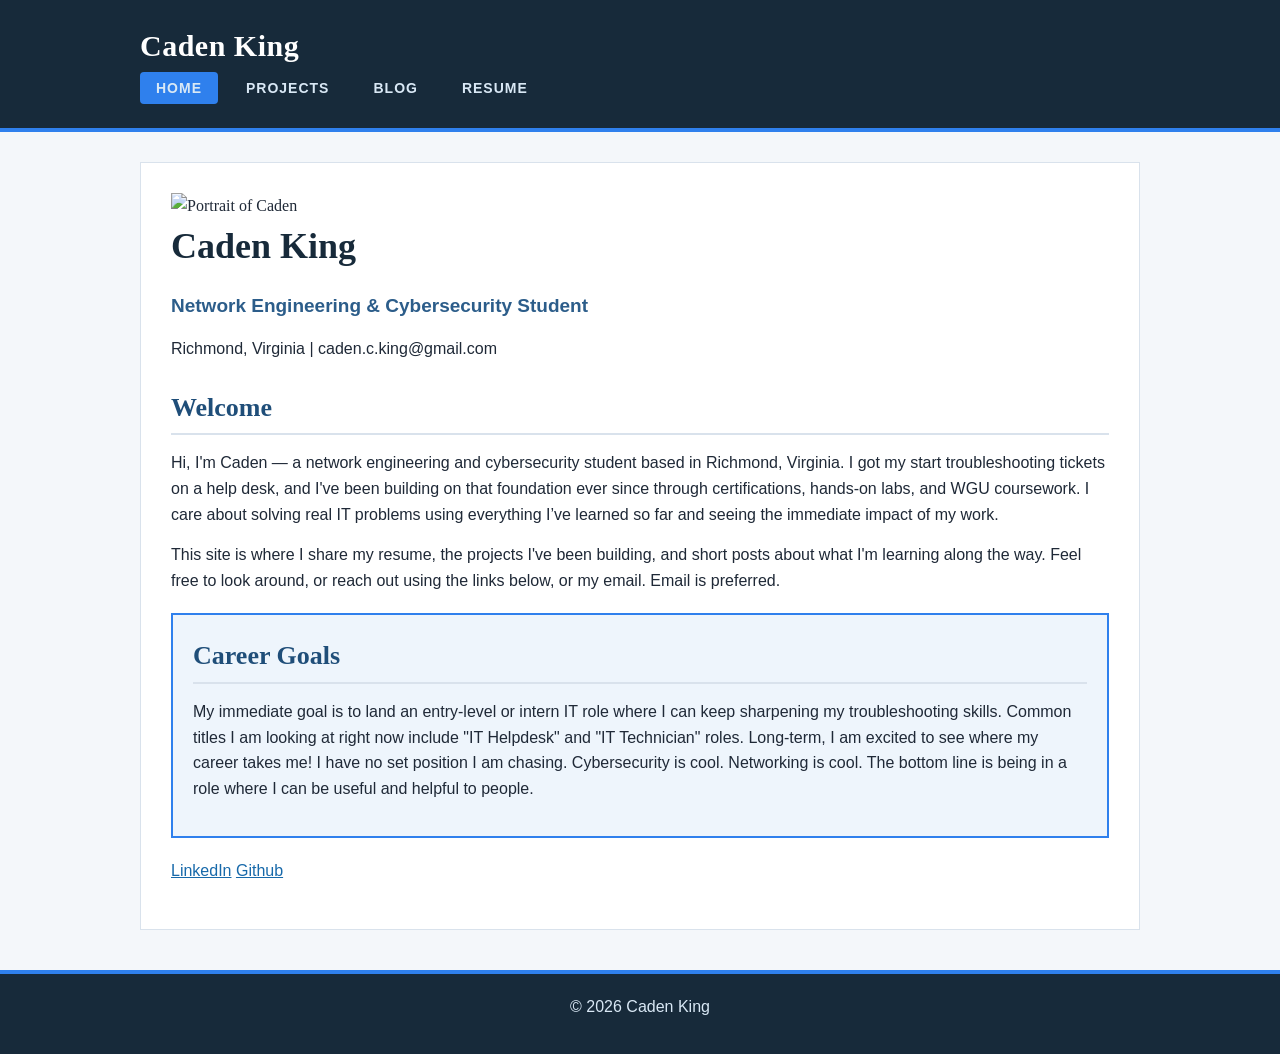
==== index.html @ fc4eb68d "wording change on home page" ====
<!DOCTYPE html>
<html language="en">

<head>
    <link rel="stylesheet" href="style.css">
    <title>Caden King | Home</title>
</head>

<body>

    <header>

        <div class="nav-bar">
            <a href="index.html" class="site-title">Caden King</a>
            <button class="nav-toggle" id="nav-toggle" aria-label="Toggle navigation"
                aria-expanded="false">&#9776;</button>
        </div>

        <nav id="main-nav">
            <a href="index.html" aria-current="page">Home</a>
            <a href="projects.html">Projects</a>
            <a href="blog.html">Blog</a>
            <a href="resume.html">Resume</a>
        </nav>

    </header>

    <!-- Main Site Content -->
    <main>

        <!-- Home Section -->
        <section id="home">
            <img src="images/IMG_6850.jpg" alt="Portrait of Caden" width=200px>

            <h1>Caden King</h1>

            <p class="intro-tagline">
                Network Engineering & Cybersecurity Student
            </p>

            <p>
                Richmond, Virginia | caden.c.king@gmail.com
            </p>

            <h2 class="section-title">Welcome</h2>

            <p>
                Hi, I'm Caden — a network engineering and cybersecurity student based in Richmond, Virginia.
                I got my start troubleshooting tickets on a help desk, and I've been building on that foundation
                ever since through certifications, hands-on labs, and WGU coursework. I care about solving real IT
                problems using everything I’ve learned so far and seeing the immediate impact of my work.
            </p>

            <p>
                This site is where I share my resume, the projects I've been building, and short posts about
                what I'm learning along the way. Feel free to look around, or reach out using the links below, or my
                email. Email is preferred.
            </p>

            <div id="career-goal">
                <h2 class="section-title">Career Goals</h2>
                <p>
                    My immediate goal is to land an entry-level or intern IT role where I can
                    keep sharpening my troubleshooting skills. Common titles I am looking at right now include "IT
                    Helpdesk" and "IT Technician" roles. Long-term, I
                    am excited to see where my career takes me! I have no set position I am chasing. Cybersecurity is
                    cool. Networking is cool. The bottom
                    line is being in a role where I can be useful and helpful to people.
                </p>
            </div>

            <p>
                <a href="https://www.linkedin.com/in/cadenk/" target="_blank">LinkedIn</a>
                <a href="https://github.com/cadenkingIT" target="_blank">Github</a>
            </p>
        </section>

    </main>

    <footer>
        <p>&copy; 2026 Caden King</p>
    </footer>

    <script>

        // Mobile navigation toggle
        const navToggle = document.getElementById("nav-toggle");
        const mainNav = document.getElementById("main-nav");

        navToggle.addEventListener("click", function () {
            const isOpen = mainNav.classList.toggle("open");
            navToggle.setAttribute("aria-expanded", isOpen);
        });

        // Write an appropiate message to the console
        console.log("Caden's home page loaded successfully.");

    </script>

</body>

</html>
---- style.css ----
/*
    --- Universal Selector ---
*/
* {
    padding: 0;
    margin: 0;
    box-sizing: border-box;
}

/*
    --- Element Selectors ---
*/
body {
    font-family: Times New Roman, Arial, sans-serif;
    font-size: 16px;
    line-height: 1.6;
    color: #1f2937;
    background-color: #f4f7fa;
    margin: 0;
}

header {
    background-color: #172a3a;
    color: white;
    padding: 22px 40px;
    border-bottom: 4px solid #2f80ed;
}

main {
    max-width: 1000px;
    margin: 30px auto;
    padding: 30px;
    background-color: white;
    border: 1px solid #d9e2ec;
}

/* Headings */
h1 {
    font-family: Georgia, "Times New Roman", serif;
    font-size: 36px;
    color: #172a3a;
    margin-bottom: 15px;
}

h2 {
    font-size: 26px;
    color: #1f4e79;
    margin-top: 25px;
    margin-bottom: 10px;
}

h3 {
    font-size: 20px;
    color: #2c5d8a;
    margin-top: 20px;
    margin-bottom: 8px;
}

/* Paragraphs */
p {
    font-family: Helvetica, "Times New Roman", sans-serif;
    margin-bottom: 15px;
}

/* Links */
a {
    color: #1769aa;
}

/*
    --- Class Selector ---
*/
.section-title {
    color: #1f4e79;
    border-bottom: 2px solid #d9e2ec;
    padding-bottom: 5px;
    margin-bottom: 15px;
}

/*
    --- ID Selector ---
*/
#career-goal {
    background-color: #eef5fc;
    border: 2px solid #2f80ed;
    padding: 20px;
    margin: 20px 0;
}

#career-goal h2 {
    margin-top: 0;
}

/*
    --- Descendant Selectors ---
*/

/*
    Navigation Links Inside the Header
*/
header nav a {
    color: #d9e8f5;
    font-family: Helvetica, Arial, sans-serif;
    font-size: 14px;
    font-weight: bold;
    letter-spacing: 1px;
    text-transform: uppercase;
    text-decoration: none;
    margin-right: 8px;
    border-radius: 4px;
    padding: 8px 16px;
    transition: background-color 0.15s ease, color 0.15s ease;
}

/* Lists inside the main content */
main ul li,
main ol li {
    margin-bottom: 8px;
}

/*
    Pseudo-Class Selectors
*/

/* Navigation hover effect */
nav a:hover {
    color: white;
    background-color: #2f80ed;
}

/* Currently active page in the navigation */
nav a[aria-current="page"] {
    background-color: #2f80ed;
    font-weight: bold;
}

/* General link hover effect */
main a:hover {
    color: #0b4f8a;
    text-decoration: underline;
}

/* 
    --- List Styling ---
*/

ul {
    list-style-type: square;
    margin-left: 25px;
    margin-bottom: 20px;
}

/*
    --- Navigation Styling ---
*/
nav {
    margin-top: 12px;
    padding: 5px 0;
}

/*
    --- Footer Styling ---
*/
footer {
    background-color: #172a3a;
    color: #d9e8f5;
    text-align: center;
    padding: 20px;
    margin-top: 40px;
    border-top: 4px solid #2f80ed;
}

/*
    --- Form Styling ---
*/
form {
    max-width: 700px;
    margin: 25px auto;
    padding: 25px;
    background-color: #f8fafc;
    border: 1px solid #d9e2ec;
    border-radius: 6px;
}

/* Form labels and inputs */
form label {
    display: block;
    font-weight: bold;
    color: #172a3a;
    margin-bottom: 5px;
}

/* Form inputs, textareas, and selects */
form input,
form textarea,
form select {
    font-family: Helvetica, Arial, sans-serif;
    font-size: 16px;
    border: 1px solid #b8c4d0;
    border-radius: 4px;
}

/* textarea-specific sizing */
form textarea {
    min-height: 120px;
    resize: vertical;
}

/* Inline labels for checkboxes and radio buttons */
fieldset label {
    display: inline;
}

/* focus for form elements */
form input:focus,
form textarea:focus,
form select:focus {
    border-color: #2f80ed;
    outline: none;
}

/* Form submit button styling */
form input[type="submit"],
form button {
    width: auto;
    padding: 10px 20px;
    margin-top: 5px;
    color: white;
    background-color: #1f4e79;
    border: 1px solid #1f4e79;
    border-radius: 4px;
    cursor: pointer;
}

form input[type="submit"]:hover,
form button:hover {
    background-color: #ed2f2f;
}

/*
    --- Table Styling ---
*/

table {
    width: 100%;
    border-collapse: collapse;
    margin: 20px 0;
    background-color: #ffffff;
    border: 1px solid #d1d5db;
    box-shadow: 0 2px 6px rgba(0, 0, 0, 0.08);
}

/* Table Header */
th {
    background-color: #1f4e79;
    color: #ffffff;
    font-weight: bold;
    text-align: left;
    padding: 12px 15px;
    border: 1px solid #1f4e79;
}

/* Table Cells */
td {
    padding: 12px 15px;
    border: 1px solid #d1d5db;
    color: #1f2937;
    vertical-align: top;
}

/* Table Alternating Rows */
tr:nth-child(even) {
    background-color: #f4f7fa;
}

/* Table Hover Effect */
tr:hover {
    background-color: #e8f1f8;
}

/*
    --- Table Responsive Wrapper ---
*/
.table-scroll {
    width: 100%;
    overflow-x: auto;
}

/*
    --- Navigation / Hamburger Toggle ---
*/
header .nav-bar {
    display: flex;
    align-items: center;
    justify-content: space-between;
    max-width: 1000px;
    margin: 0 auto;
}

.site-title {
    font-family: Georgia, "Times New Roman", serif;
    font-size: 30px;
    font-weight: bold;
    color: white;
    text-decoration: none;
    letter-spacing: 0.5px;
}

.site-title:hover {
    color: #9fc9f7;
}

.nav-toggle {
    display: none;
    background: none;
    border: 2px solid white;
    border-radius: 4px;
    color: white;
    font-size: 20px;
    padding: 4px 10px;
    cursor: pointer;
}

nav {
    max-width: 1000px;
    margin: 0 auto;
}

/*
    --- Section Spacing ---
*/
main section {
    margin-bottom: 40px;
}

main section:last-child {
    margin-bottom: 0;
}

/*
    --- Home Section ---
*/
.intro-tagline {
    font-size: 19px;
    color: #2c5d8a;
    font-weight: bold;
    margin-bottom: 15px;
}

/*
    --- Blog & Projects Search/Scroll Sections ---
*/
.blog-search {
    display: flex;
    gap: 10px;
    margin-bottom: 20px;
}

.blog-search input[type="search"] {
    flex: 1;
    padding: 10px 12px;
    font-family: Helvetica, Arial, sans-serif;
    font-size: 16px;
    border: 1px solid #b8c4d0;
    border-radius: 4px;
}

.blog-search input[type="search"]:focus {
    border-color: #2f80ed;
    outline: none;
}

.blog-count {
    color: #547;
    margin-bottom: 10px;
    font-size: 14px;
}

.blog-posts {
    max-height: 1200px;
    overflow-y: auto;
    padding-right: 10px;
    border: 1px solid #d9e2ec;
    border-radius: 6px;
}

.blog-post {
    padding: 20px;
    border-bottom: 1px solid #d9e2ec;
}

.blog-post:last-child {
    border-bottom: none;
}

.blog-post-meta {
    font-size: 14px;
    color: #547;
    margin-bottom: 6px;
}

.blog-post h3 {
    margin-top: 0;
}

.blog-post .tag {
    display: inline-block;
    background-color: #eef5fc;
    color: #1f4e79;
    border: 1px solid #2f80ed;
    border-radius: 12px;
    padding: 2px 10px;
    font-size: 13px;
    margin-right: 6px;
}

.blog-empty {
    padding: 20px;
    color: #547;
    font-style: italic;
    display: none;
}

/*
    --- Mobile Responsiveness ---
*/
@media (max-width: 700px) {
    main {
        margin: 15px;
        padding: 18px;
        width: auto;
    }

    header {
        padding: 15px;
    }

    h1 {
        font-size: 28px;
    }

    h2 {
        font-size: 22px;
    }

    h3 {
        font-size: 18px;
    }

    .nav-toggle {
        display: inline-block;
    }

    nav {
        display: none;
        flex-direction: column;
        margin-top: 10px;
    }

    nav.open {
        display: flex;
    }

    header nav a {
        margin-right: 0;
        margin-bottom: 8px;
        display: block;
    }

    .blog-search {
        flex-direction: column;
    }

    .blog-posts {
        max-height: 960px;
    }

    table {
        min-width: 500px;
    }
}
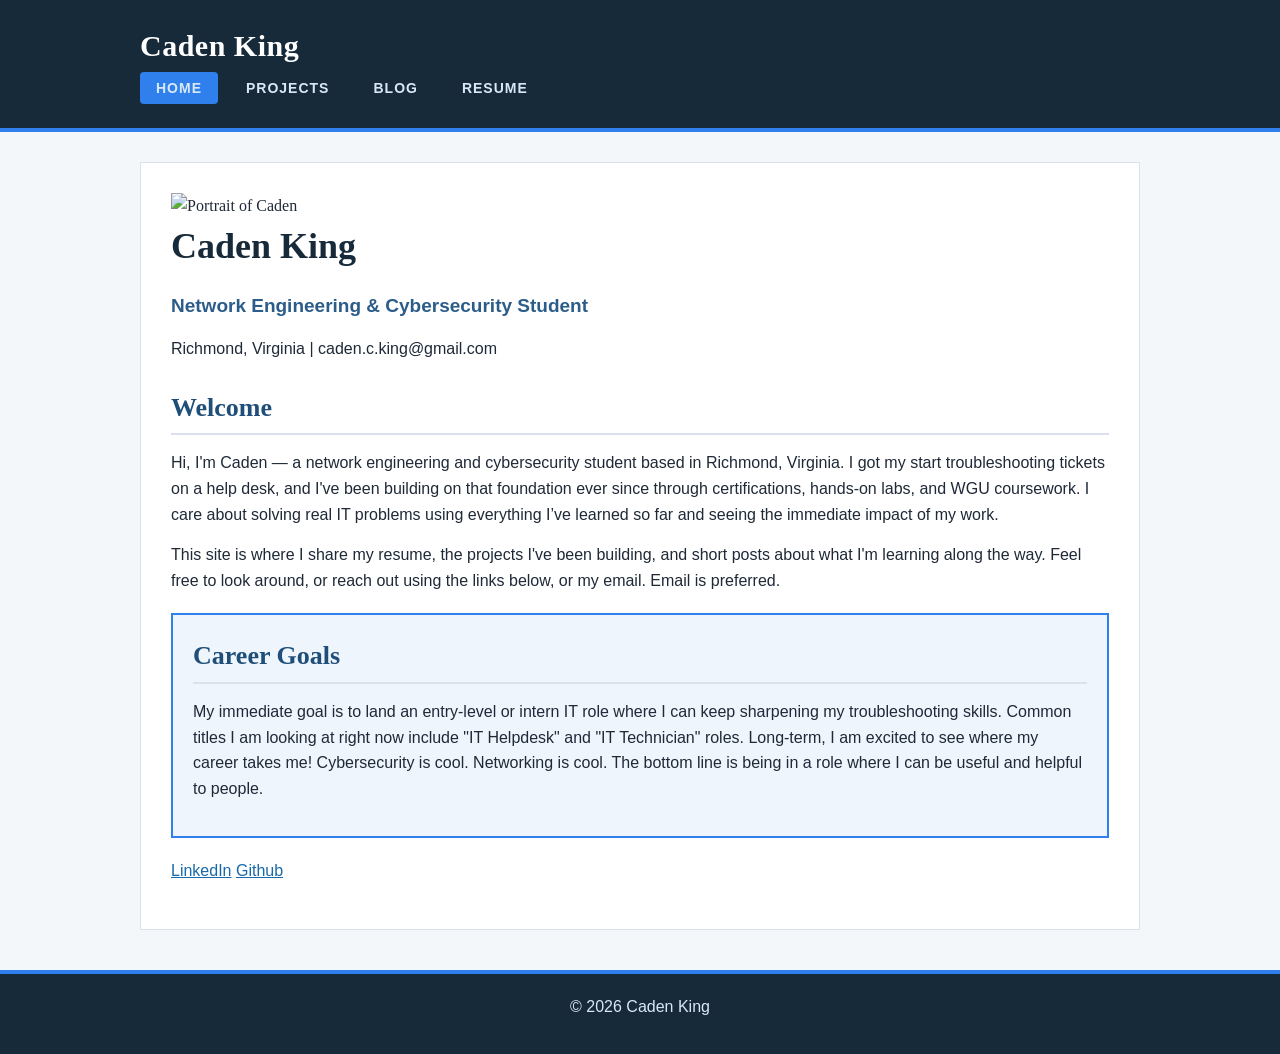
==== commit 5e63f072: "wording change on home page" ====
--- a/index.html
+++ b/index.html
@@ -63,7 +63,7 @@
                     My immediate goal is to land an entry-level or intern IT role where I can
                     keep sharpening my troubleshooting skills. Common titles I am looking at right now include "IT
                     Helpdesk" and "IT Technician" roles. Long-term, I
-                    am excited to see where my career takes me! I have no set position I am chasing. Cybersecurity is
+                    am excited to see where my career takes me! Cybersecurity is
                     cool. Networking is cool. The bottom
                     line is being in a role where I can be useful and helpful to people.
                 </p>
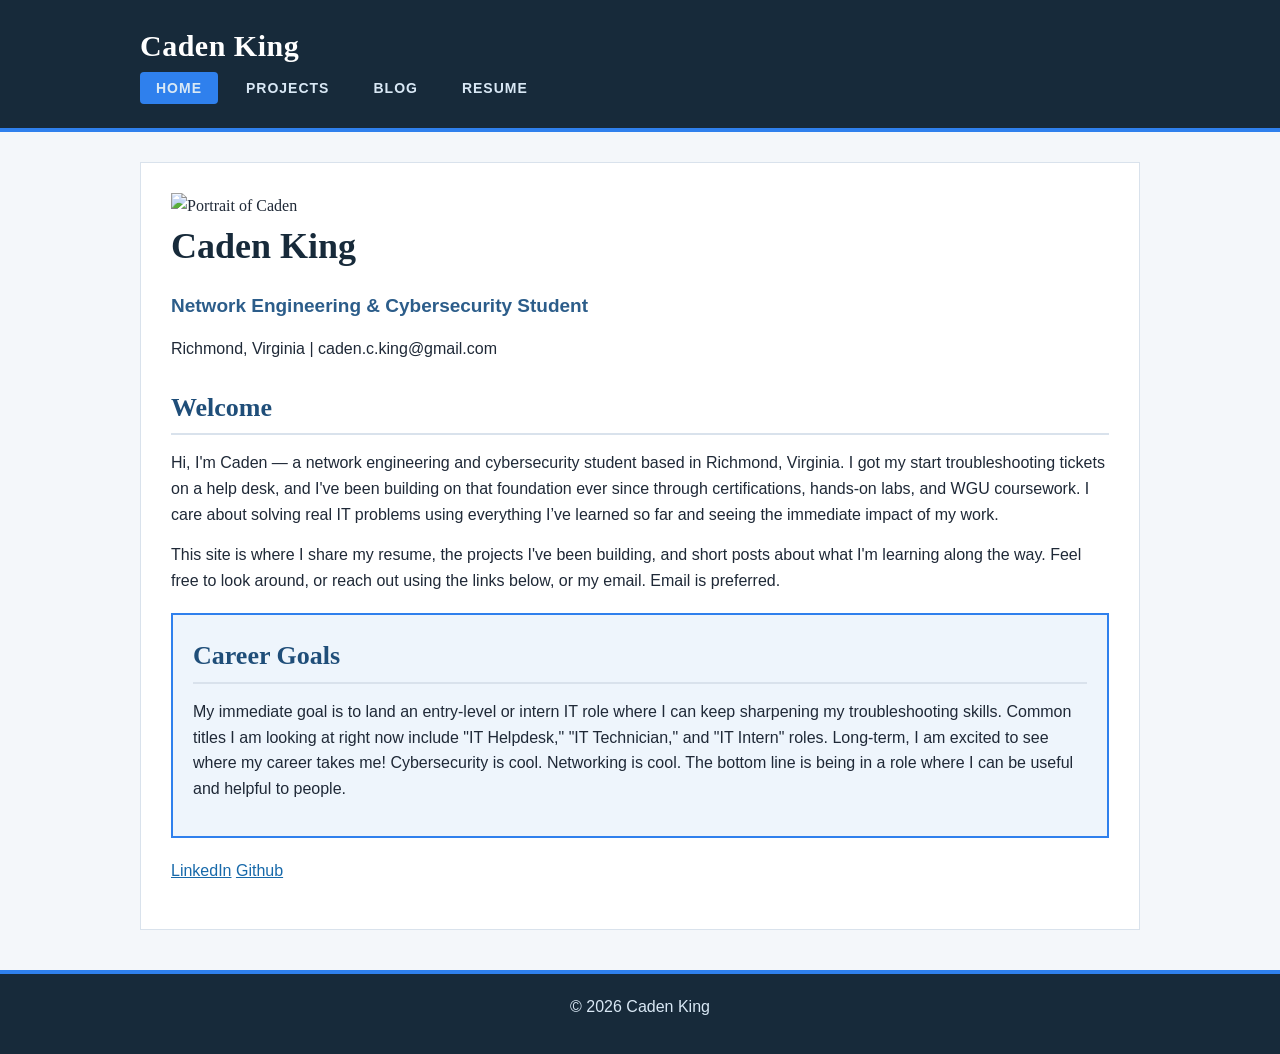
==== commit fc043296: "edited target roles" ====
--- a/index.html
+++ b/index.html
@@ -62,7 +62,7 @@
                 <p>
                     My immediate goal is to land an entry-level or intern IT role where I can
                     keep sharpening my troubleshooting skills. Common titles I am looking at right now include "IT
-                    Helpdesk" and "IT Technician" roles. Long-term, I
+                    Helpdesk," "IT Technician," and "IT Intern" roles. Long-term, I
                     am excited to see where my career takes me! Cybersecurity is
                     cool. Networking is cool. The bottom
                     line is being in a role where I can be useful and helpful to people.
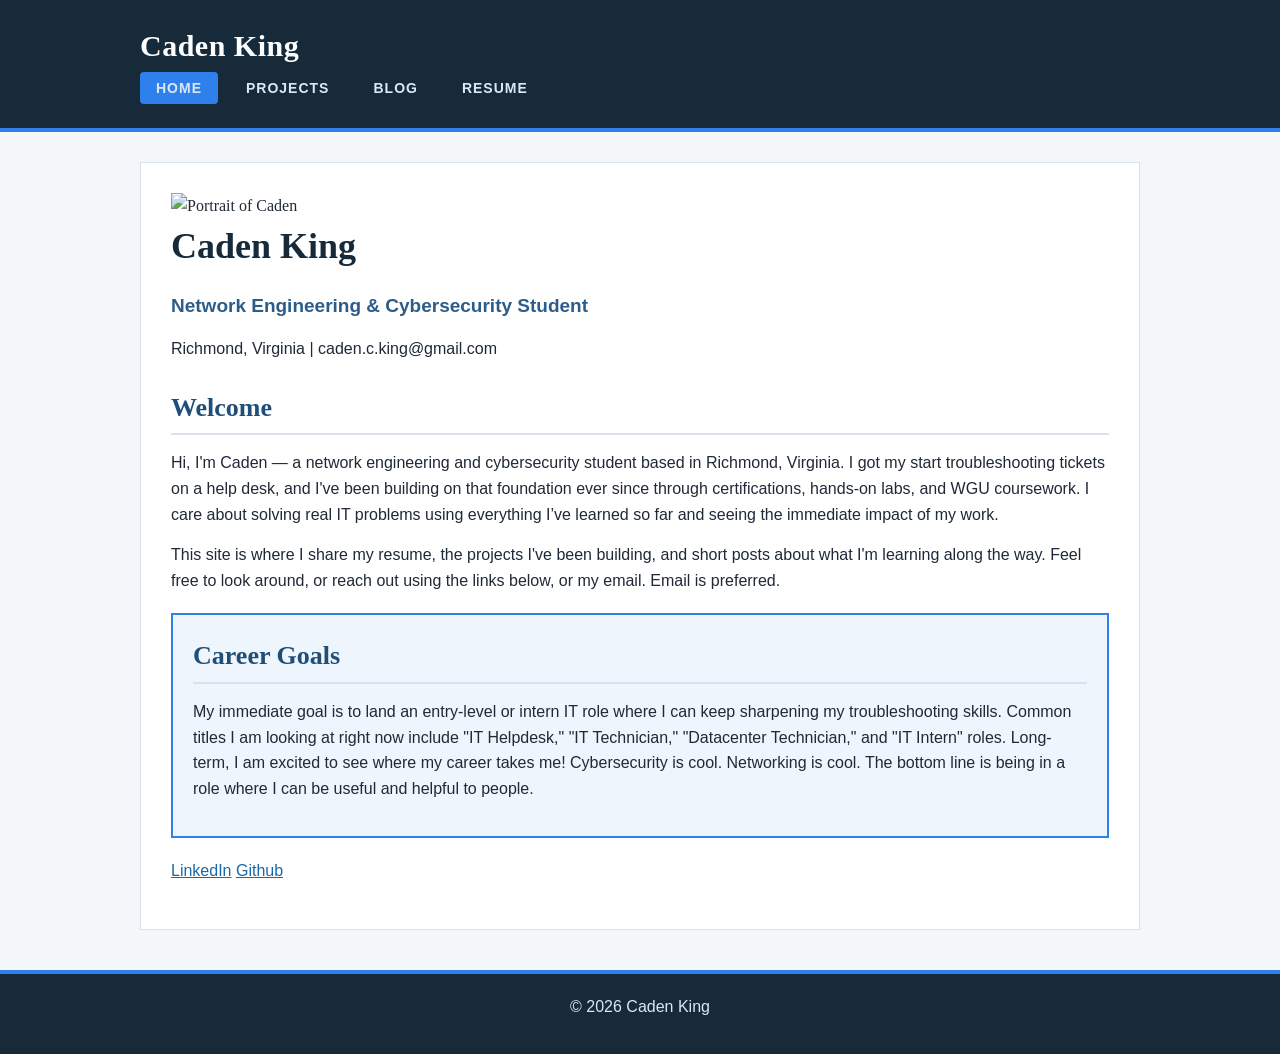
==== commit db11b5fa: "updated target roles" ====
--- a/index.html
+++ b/index.html
@@ -62,7 +62,7 @@
                 <p>
                     My immediate goal is to land an entry-level or intern IT role where I can
                     keep sharpening my troubleshooting skills. Common titles I am looking at right now include "IT
-                    Helpdesk," "IT Technician," and "IT Intern" roles. Long-term, I
+                    Helpdesk," "IT Technician," "Datacenter Technician," and "IT Intern" roles. Long-term, I
                     am excited to see where my career takes me! Cybersecurity is
                     cool. Networking is cool. The bottom
                     line is being in a role where I can be useful and helpful to people.
